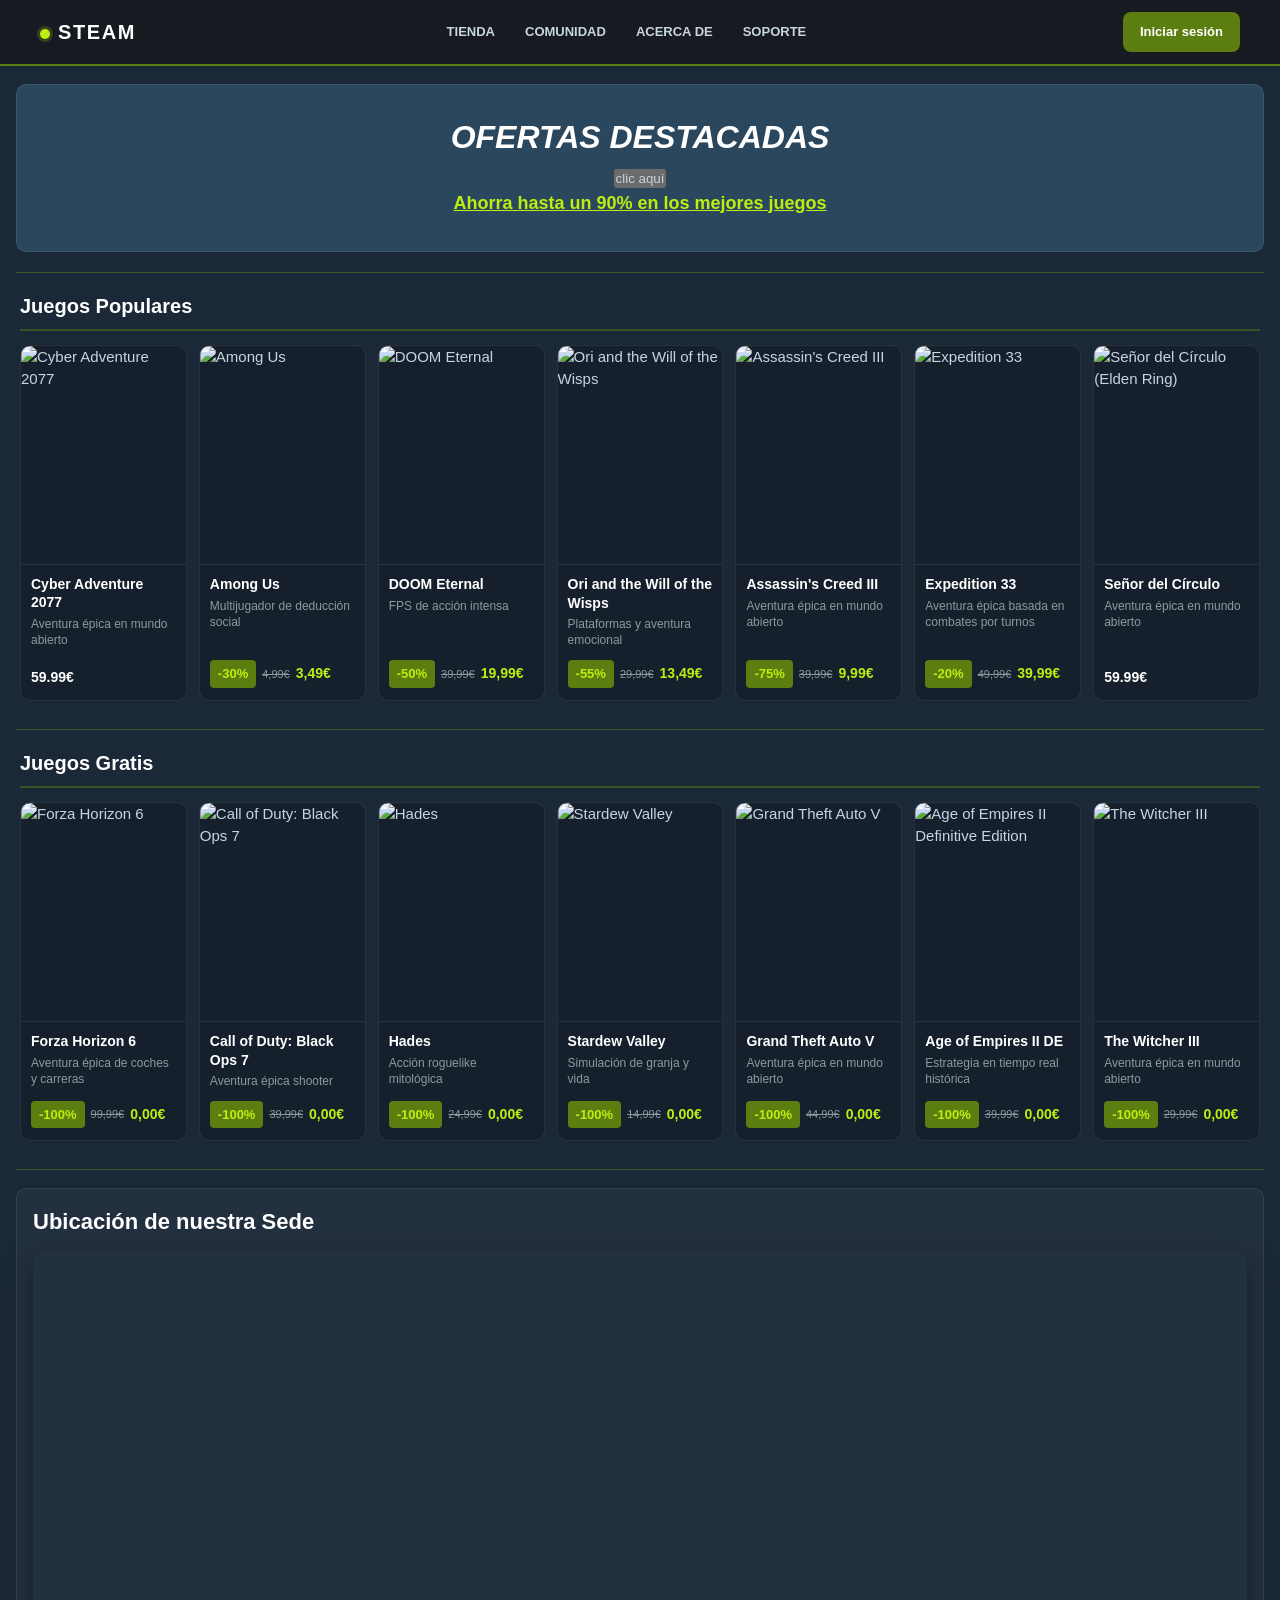
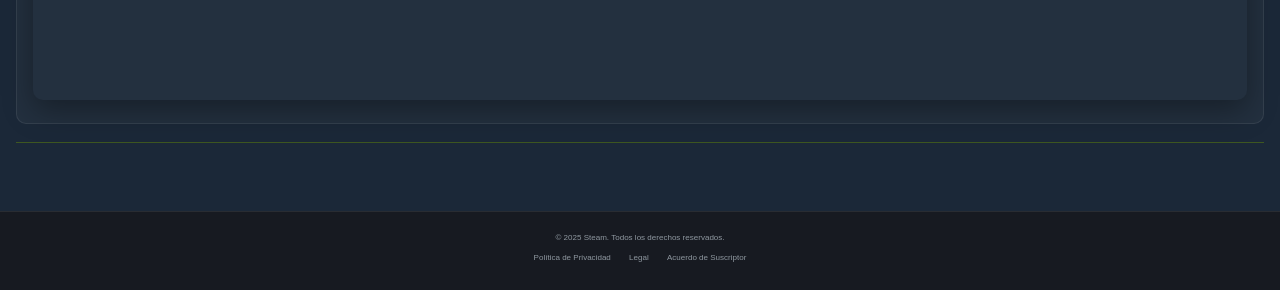
==== index.html @ a0ab7e43 "Add files via upload" ====
<!DOCTYPE html>
<html lang="es">

<head>
    <meta charset="UTF-8">
    <meta name="viewport" content="width=device-width, initial-scale=1.0">
    <title>Steam - Tienda de Juegos</title>
    <link rel="stylesheet" href="style.css">
    <link rel="shortcut icon" type="image/png"
        href="[data-uri]">
</head>

<body class="page-index">

    <header class="site-header">
        <div class="inner">
            <a class="brand" href="index.html">STEAM</a>
            <nav class="nav">
                <a href="index.html">TIENDA</a>
                <a href="comunidad.html">COMUNIDAD</a>
                <a href="acercade.html">ACERCA DE</a>
                <a href="soporte.html">SOPORTE</a>
            </nav>
            <a class="btn" href="login.html">Iniciar sesión</a>
        </div>
    </header>

    
    <main>
        
        <div class="banner-ofertas">
          <h1><i>OFERTAS DESTACADAS</i></h1>
                  <button><a href="noticias.xml"> clic aquí</a></button>

          <h2><u>Ahorra hasta un 90% en los mejores juegos</u></h2>
        </div>

        <hr>
        
        <section class="games-section">
          <h2 id="Juegos-populares">Juegos Populares</h2>
          <div class="games-grid">

            
            <div class="game-card">
              <img class="game-card__img" src="https://enderg.com/wp-content/uploads/2022/08/cyberpunk-2077-box-art-01-ps4-us-06jun19.jpg" alt="Cyber Adventure 2077">
              <div class="game-card__info">
                <span class="game-card__title">Cyber Adventure 2077</span>
                <span class="game-card__desc">Aventura épica en mundo abierto</span>
                <div class="game-card__price">
                  <span class="price-only">59.99€</span>
                </div>
              </div>
            </div>

            
            <div class="game-card">
              <img class="game-card__img" src="https://i.3djuegos.com/juegos/17520/fotos/ficha/-5245512.webp" alt="Among Us">
              <div class="game-card__info">
                <span class="game-card__title">Among Us</span>
                <span class="game-card__desc">Multijugador de deducción social</span>
                <div class="game-card__price">
                  <span class="badge-discount">-30%</span>
                  <span class="price-original">4,99€</span>
                  <span class="price-final">3,49€</span>
                </div>
              </div>
            </div>

            
            <div class="game-card">
              <img class="game-card__img" src="http://s01.riotpixels.net/data/0a/bc/0abc6ad9-fe7d-4669-9ef8-64a618a94e75.jpg.240p.jpg" alt="DOOM Eternal">
              <div class="game-card__info">
                <span class="game-card__title">DOOM Eternal</span>
                <span class="game-card__desc">FPS de acción intensa</span>
                <div class="game-card__price">
                  <span class="badge-discount">-50%</span>
                  <span class="price-original">39,99€</span>
                  <span class="price-final">19,99€</span>
                </div>
              </div>
            </div>

            
            <div class="game-card">
              <img class="game-card__img" src="https://m.media-amazon.com/images/I/71lrn1adw9L._AC_SY879_.jpg" alt="Ori and the Will of the Wisps">
              <div class="game-card__info">
                <span class="game-card__title">Ori and the Will of the Wisps</span>
                <span class="game-card__desc">Plataformas y aventura emocional</span>
                <div class="game-card__price">
                  <span class="badge-discount">-55%</span>
                  <span class="price-original">29,99€</span>
                  <span class="price-final">13,49€</span>
                </div>
              </div>
            </div>

            
            <div class="game-card">
              <img class="game-card__img" src="https://static.posters.cz/image/1300/poster/assassin-s-creed-iii-cover-i13272.jpg" alt="Assassin's Creed III">
              <div class="game-card__info">
                <span class="game-card__title">Assassin's Creed III</span>
                <span class="game-card__desc">Aventura épica en mundo abierto</span>
                <div class="game-card__price">
                  <span class="badge-discount">-75%</span>
                  <span class="price-original">39,99€</span>
                  <span class="price-final">9,99€</span>
                </div>
              </div>
            </div>

            
            <div class="game-card">
              <img class="game-card__img" src="https://i.3djuegos.com/juegos/19783/clair_obscur_expedition_33/fotos/ficha/clair_obscur_expedition_33-5897212.jpg" alt="Expedition 33">
              <div class="game-card__info">
                <span class="game-card__title">Expedition 33</span>
                <span class="game-card__desc">Aventura épica basada en combates por turnos</span>
                <div class="game-card__price">
                  <span class="badge-discount">-20%</span>
                  <span class="price-original">49,99€</span>
                  <span class="price-final">39,99€</span>
                </div>
              </div>
            </div>

            
            <div class="game-card">
              <img class="game-card__img" src="https://uvejuegos.com/img/caratulas/62850/1_pc.jpg" alt="Señor del Círculo (Elden Ring)">
              <div class="game-card__info">
                <span class="game-card__title">Señor del Círculo</span>
                <span class="game-card__desc">Aventura épica en mundo abierto</span>
                <div class="game-card__price">
                  <span class="price-only">59.99€</span>
                </div>
              </div>
            </div>

          </div>
        </section>

        <hr>

        
        <section class="games-section">
          <h2>Juegos Gratis</h2>
          <div class="games-grid">

            
            <div class="game-card">
              <img class="game-card__img" src="https://i.redd.it/v7dsl4oh46sf1.png" alt="Forza Horizon 6">
              <div class="game-card__info">
                <span class="game-card__title">Forza Horizon 6</span>
                <span class="game-card__desc">Aventura épica de coches y carreras</span>
                <div class="game-card__price">
                  <span class="badge-discount">-100%</span>
                  <span class="price-original">99,99€</span>
                  <span class="price-final">0,00€</span>
                </div>
              </div>
            </div>

            
            <div class="game-card">
              <img class="game-card__img" src="https://images.g2a.com/360x600/1x1x1/call-of-duty-black-ops-7-pc-steam-cuenta-global-i10000512118005/65c578d51bf74a9290e402fd" alt="Call of Duty: Black Ops 7">
              <div class="game-card__info">
                <span class="game-card__title">Call of Duty: Black Ops 7</span>
                <span class="game-card__desc">Aventura épica shooter</span>
                <div class="game-card__price">
                  <span class="badge-discount">-100%</span>
                  <span class="price-original">39,99€</span>
                  <span class="price-final">0,00€</span>
                </div>
              </div>
            </div>

            
            <div class="game-card">
              <img class="game-card__img" src="http://s01.riotpixels.net/data/0a/f5/0af5e35a-7aa2-45b1-9a96-b27c6b088c51.jpg.1080p.jpg/cover.hades.784x1080.2018-12-07.7.jpg" alt="Hades">
              <div class="game-card__info">
                <span class="game-card__title">Hades</span>
                <span class="game-card__desc">Acción roguelike mitológica</span>
                <div class="game-card__price">
                  <span class="badge-discount">-100%</span>
                  <span class="price-original">24,99€</span>
                  <span class="price-final">0,00€</span>
                </div>
              </div>
            </div>

            
            <div class="game-card">
              <img class="game-card__img" src="https://i.redd.it/stardew-valley-isometric-v0-h54hhv2f7axf1.png?width=5000&format=png&auto=webp&s=dec485270743b06cfc58cdd5c308118538015298" alt="Stardew Valley">
              <div class="game-card__info">
                <span class="game-card__title">Stardew Valley</span>
                <span class="game-card__desc">Simulación de granja y vida</span>
                <div class="game-card__price">
                  <span class="badge-discount">-100%</span>
                  <span class="price-original">14,99€</span>
                  <span class="price-final">0,00€</span>
                </div>
              </div>
            </div>

            
            <div class="game-card">
              <img class="game-card__img" src="https://i.pinimg.com/236x/a6/a4/3c/a6a43ce68fd3ceecbdfad90a088ae3b9.jpg" alt="Grand Theft Auto V">
              <div class="game-card__info">
                <span class="game-card__title">Grand Theft Auto V</span>
                <span class="game-card__desc">Aventura épica en mundo abierto</span>
                <div class="game-card__price">
                  <span class="badge-discount">-100%</span>
                  <span class="price-original">44,99€</span>
                  <span class="price-final">0,00€</span>
                </div>
              </div>
            </div>

            
            <div class="game-card">
              <img class="game-card__img" src="https://uvejuegos.com/img/caratulas/62871/AoE-II-DE-arte-vertical.jpg" alt="Age of Empires II Definitive Edition">
              <div class="game-card__info">
                <span class="game-card__title">Age of Empires II DE</span>
                <span class="game-card__desc">Estrategia en tiempo real histórica</span>
                <div class="game-card__price">
                  <span class="badge-discount">-100%</span>
                  <span class="price-original">39,99€</span>
                  <span class="price-final">0,00€</span>
                </div>
              </div>
            </div>

            
            <div class="game-card">
              <img class="game-card__img" src="https://i.3djuegos.com/juegos/9592/the_witcher_3/fotos/ficha/the_witcher_3-2546814.webp" alt="The Witcher III">
              <div class="game-card__info">
                <span class="game-card__title">The Witcher III</span>
                <span class="game-card__desc">Aventura épica en mundo abierto</span>
                <div class="game-card__price">
                  <span class="badge-discount">-100%</span>
                  <span class="price-original">29,99€</span>
                  <span class="price-final">0,00€</span>
                </div>
              </div>
            </div>

          </div>
        </section>

        <hr>

        
        <section class="location">
            <h2 class="location__title">Ubicación de nuestra Sede</h2>
            <iframe
                src="https://www.google.com/maps/embed?pb=!1m18!1m12!1m3!1d3168.6343887501134!2d-122.0849374424758!3d37.42211571895281!2m3!1f0!2f0!3f0!3m2!1i1024!2i768!4f13.1!3m3!1m2!1s0x808fba0263f6d1d3%3A0x1f8471207cea5ea0!2s1600%20Amphitheatre%20Pkwy%2C%20Mountain%20View%2C%20CA%2094043%2C%20EE.%20UU.!5e0!3m2!1ses!2ses!4v1765970685209!5m2!1ses!2ses"
                width="600" height="450" allowfullscreen="" loading="lazy"
                referrerpolicy="no-referrer-when-downgrade"></iframe>
        </section>

        <hr>
    </main>

    <footer>
        <div>
            <h6>
                <p>© 2025 Steam. Todos los derechos reservados.</p>
                <a href="https://store.steampowered.com/privacy_agreement/" style="color: #8f98a0">Política de Privacidad</a>
                <a href="https://store.steampowered.com/legal/" style="color: #8f98a0">Legal</a>
                <a href="https://store.steampowered.com/subscriber_agreement/" style="color: #8f98a0">Acuerdo de Suscriptor</a>
            </h6>
        </div>
    </footer>

</body>

</html>
---- style.css ----
:root {
  --bg:        #1b2838;
  --panel:     #2a475e;
  --panel-2:   #16202d;
  --header:    #171a21;
  --text:      #c7d5e0;
  --text-2:    #8f98a0;
  --white:     #ffffff;
  --accent:    #5c7e10;
  --accent-2:  #beee11;
  --border:    rgba(255,255,255,.08);
  --shadow:    0 10px 30px rgba(0,0,0,.35);
  --radius:    10px;
  --header-h:  64px;
  --card-w:    210px;
}

*, *::before, *::after { box-sizing: border-box; margin: 0; padding: 0; }
html { color-scheme: dark; }

body {
  display: grid;
  grid-template-rows: auto auto auto;
  min-height: 100vh;
  padding-top: var(--header-h);

  font-family: "Arial", "Segoe UI", sans-serif;
  font-size: 15px;
  font-weight: 400;
  color: var(--text);
  line-height: 1.5;
  background: var(--bg);
}

img { max-width: 100%; height: auto; display: block; }
a   { color: var(--text); text-decoration: none; }
a:hover { text-decoration: underline; }

.site-header {
  position: fixed;
  top: 0; left: 0; right: 0;
  z-index: 1000;
  background: var(--header);
  border-bottom: 2px solid var(--accent);
  padding: 0 16px;
  margin-bottom: 0;
}

.site-header .inner {
  width: min(1200px, 100%);
  margin: 0 auto;
  min-height: var(--header-h);
  display: flex;
  align-items: center;
  justify-content: space-between;
  gap: 14px;
}

.brand {
  font-weight: 900;
  font-size: 20px;
  letter-spacing: .08em;
  color: var(--white);
  text-decoration: none;
  text-transform: uppercase;
}
.brand::before {
  content: "";
  display: inline-block;
  width: 10px; height: 10px;
  margin-right: 8px;
  border-radius: 50%;
  background: var(--accent-2);
  box-shadow: 0 0 0 3px rgba(190,238,17,.18);
  vertical-align: middle;
}

.nav { display: flex; gap: 4px; flex-wrap: wrap; align-items: center; }
.nav a {
  color: var(--text);
  font-weight: 700;
  font-size: 13px;
  padding: 8px 10px;
  margin: 0 2px;
  border-radius: 8px;
  border: 1px solid transparent;
  text-decoration: none;
  transition: background .15s, border-color .15s;
}

.nav a:hover {
  background: rgba(255,255,255,.07);
  border-color: var(--border);
  text-decoration: none;
}

.nav a:active {
  background: rgba(255,255,255,.14);
}

.btn {
  display: inline-block;
  background: var(--accent);
  color: var(--white) !important;
  padding: 9px 16px;
  margin-left: 6px;
  border-radius: 8px;
  border: 1px solid rgba(92,126,16,.6);
  font-weight: 800;
  font-size: 13px;
  text-decoration: none !important;
  transition: filter .15s, transform .15s;
}
.btn:hover { filter: brightness(1.12); transform: translateY(-1px); }

main {
  width: min(1400px, calc(100% - 32px));
  margin: 0 auto;
  padding: 20px 0 40px;
}

.banner-ofertas {
  background: var(--panel);
  border: 1px solid var(--border);
  border-radius: var(--radius);
  padding: 28px 20px;
  margin-bottom: 20px;
  text-align: center;
}
.banner-ofertas h1 {
  font-size: clamp(22px, 3vw, 32px);
  color: var(--white);
  font-style: italic;
  text-align: center;
}
.banner-ofertas h2 {
  color: var(--accent-2);
  font-size: clamp(14px, 2vw, 18px);
  font-weight: 600;
  text-align: center;
}

hr {
  border: 0;
  height: 1px;
  background: rgba(92,126,16,.55);
  margin: 18px 0;
}

.games-section {
  margin-bottom: 28px;
  padding: 0 4px;
}
.games-section h2 {
  color: var(--white);
  font-size: 20px;
  font-weight: 700;
  margin-bottom: 14px;
  padding-bottom: 8px;
  border-bottom: 2px solid rgba(92,126,16,.5);
}

.games-grid {
  display: grid;
  grid-template-columns: repeat(7, 1fr);
  gap: 12px;
}

.game-card {
  width: 100%;
  min-width: 0;
  background: var(--panel-2);
  border: 1px solid var(--border);
  border-radius: var(--radius);
  overflow: hidden;
  cursor: pointer;
  display: flex;
  flex-direction: column;
  transition: transform .18s ease, box-shadow .18s ease, border-color .18s ease;
}

.game-card:hover {
  transform: translateY(-4px) scale(1.025);
  border-color: rgba(190,238,17,.4);
  box-shadow: 0 18px 44px rgba(0,0,0,.6);
  background: #1e2d3e;
}

.game-card__img {
  width: 100%;
  aspect-ratio: 3/4;
  object-fit: cover;
  display: block;
  border-bottom: 1px solid var(--border);
}

.game-card__info {
  padding: 10px 10px 12px;
  display: flex;
  flex-direction: column;
  gap: 4px;
  flex: 1;
}

.game-card__title {
  color: var(--white);
  font-size: 14px;
  font-weight: 700;
  line-height: 1.3;
}

.game-card__desc {
  color: var(--text-2);
  font-size: 12px;
  line-height: 1.35;
}

.game-card__price {
  margin-top: auto;
  padding-top: 8px;
  display: flex;
  align-items: center;
  gap: 6px;
  flex-wrap: wrap;
}

.badge-discount {
  background: var(--accent);
  color: var(--accent-2);
  font-size: 13px;
  font-weight: 800;
  padding: 3px 7px;
  border-radius: 4px;
  border: 1px solid rgba(92,126,16,.4);
  text-align: center;
}

.price-original {
  color: var(--text-2);
  font-size: 11px;
  text-decoration: line-through;
}
.price-final {
  color: var(--accent-2);
  font-size: 14px;
  font-weight: 700;
}
.price-only {
  color: var(--white);
  font-size: 14px;
  font-weight: 700;
}

.location {
  background: rgba(255,255,255,.04);
  border: 1px solid var(--border);
  border-radius: var(--radius);
  padding: 16px;
  margin: 10px 0;
}
.location__title { color: var(--white); margin-bottom: 12px; }
iframe {
  width: 100% !important;
  border: 0;
  border-radius: var(--radius);
  box-shadow: var(--shadow);
}

footer {
  background: var(--header);
  border-top: 1px solid var(--border);
  padding: 20px 24px;
  margin-top: 10px;
  text-align: center;
  color: var(--text-2);
  font-size: 12px;
}
footer h6 { font-weight: 400; }
footer p  { margin-bottom: 8px; }
footer a  { color: var(--text-2); margin: 0 8px; }
footer a:hover { color: var(--white); text-decoration: none; }

form { width: min(820px, 100%); margin: 24px auto; }
fieldset {
  border: 1px solid var(--border);
  border-radius: var(--radius);
  padding: 20px;
  background: rgba(255,255,255,.05);
  color: var(--text);
  margin-bottom: 16px;
}
legend { padding: 0 8px; font-weight: 700; color: var(--white); }
label  { display: inline-block; margin: 8px 0 6px; font-size: 14px; }

input {
  width: min(520px, 100%);
  display: block;
  padding: 10px 14px;
  margin-bottom: 10px;
  border-radius: 8px;
  border: 1px solid rgba(255,255,255,.14);
  background: rgba(0,0,0,.25);
  color: var(--text);
  font-size: 14px;
  outline: none;
  transition: border-color .15s, background .15s, box-shadow .15s;
}

input:focus {
  border-color: rgba(190,238,17,.65);
  background: rgba(190,238,17,.07);
  box-shadow: 0 0 0 3px rgba(190,238,17,.15);
}

input:hover {
  border-color: rgba(255,255,255,.3);
}
input[type="checkbox"] { width: auto; display: inline-block; margin-right: 8px; }

.hero {
  background: var(--panel);
  border: 1px solid var(--border);
  border-radius: var(--radius);
  padding: 24px 20px;
  margin-bottom: 20px;
  text-align: center;
}
.hero h1, .hero h2 { font-style: italic; color: var(--white); }

.grid {
  display: grid;
  grid-template-columns: repeat(3, minmax(0,1fr));
  gap: 14px;
  margin-bottom: 20px;
  padding: 4px;
}
.card {
  background: var(--panel-2);
  border: 1px solid var(--border);
  border-radius: var(--radius);
  padding: 14px;
  transition: transform .16s, box-shadow .16s, border-color .16s;
}

.card:hover {
  transform: scale(1.02);
  border-color: rgba(190,238,17,.3);
  box-shadow: 0 14px 40px rgba(0,0,0,.45);
}
.card h4 { color: var(--white); margin-bottom: 8px; }
.card ul  { margin: 0; padding-left: 18px; color: var(--text); }

h1 { font-size: clamp(22px,3vw,32px); color: var(--white); }
h2 { font-size: clamp(16px,2.2vw,22px); color: var(--white); }
h4 { color: var(--white); }
h5 { color: var(--text-2); font-weight: 600; font-size: 12px; }
h1,h2,h3,h4,h5,h6 { margin-bottom: 6px; }

table { width: 100%; border-collapse: separate; border-spacing: 10px; }
td    { vertical-align: top; }
nav ul { list-style: none; display: flex; gap: 14px; flex-wrap: wrap; align-items: center; }
nav li { margin: 0; padding: 0; }
pre {
  margin: 0; padding: 10px 14px;
  border-radius: var(--radius);
  background: rgba(255,255,255,.03);
  white-space: pre-wrap;
  font-family: inherit;
}
.game-cover {
  background: var(--panel);
  border: 1px solid var(--border);
  border-radius: var(--radius);
  padding: 8px;
}
.game-cover img { border-radius: 8px; width: 100%; }
.game-cover:hover { border-color: rgba(190,238,17,.3); box-shadow: 0 10px 30px rgba(0,0,0,.4); }
.game-info {
  background: var(--panel-2);
  border: 1px solid var(--border);
  border-radius: var(--radius);
  padding: 10px;
}
.game-info:hover { border-color: rgba(190,238,17,.3); box-shadow: 0 10px 30px rgba(0,0,0,.4); }

@media (max-width: 900px) {
  .grid { grid-template-columns: 1fr 1fr; }
  .games-grid { grid-template-columns: repeat(4, 1fr); }
}

@media (max-width: 700px) {
  
  body { padding-top: 0; }

  .site-header {
    position: sticky;
    top: 0;
  }
  .site-header .inner {
    flex-direction: column;
    align-items: center;
    gap: 6px;
    padding: 8px 12px;
    min-height: auto;
  }
  .nav { justify-content: center; flex-wrap: wrap; gap: 2px; }
  .brand { text-align: center; }
  .btn { margin-left: 0; align-self: stretch; text-align: center; }

  main { width: calc(100% - 16px); padding: 12px 0 24px; }

  footer { padding: 14px; }
  footer h6 { display: flex; flex-direction: column; gap: 6px; }

  .games-grid {
    display: flex;
    flex-wrap: nowrap;
    overflow-x: auto;
    -webkit-overflow-scrolling: touch;
    scroll-snap-type: x mandatory;
    gap: 10px;
    padding-bottom: 8px;
  }
  .game-card {
    flex: 0 0 150px;
    width: 150px;
    min-width: 150px;
    scroll-snap-align: start;
  }

  .grid { grid-template-columns: 1fr; }

  table, tbody, tr, td { display: block; width: 100%; }
  td { margin-bottom: 12px; }

  iframe { height: 260px !important; }
}

    body { background: #1b2838; }

    .community-wrap {
      display: grid;
      grid-template-columns: 1fr;
      gap: 0;
      width: min(1000px, calc(100% - 16px));
      margin: 20px auto;
      border: 1px solid #3d4450;
    }

    .sidebar {
      background: #1b2838;
      border-right: 1px solid #3d4450;
      min-width: 0;
    }

    .sidebar-block {
      border-bottom: 1px solid #3d4450;
      overflow: hidden;
      cursor: pointer;
    }
    .sidebar-block:hover .sidebar-img-wrap img {
      opacity: .88;
    }
    .sidebar-img-wrap {
      width: 100%;
      height: 160px;
      overflow: hidden;
      background: #000;
    }
    .sidebar-img-wrap img {
      position: static;
      width: 100%; height: 100%;
      object-fit: cover;
      display: block;
      transition: opacity .15s;
    }

    .sidebar-item-title {
      background: #67c1f5;
      color: #1b2838;
      font-size: 11px;
      font-weight: 700;
      padding: 3px 6px;
      line-height: 1.3;
      border-bottom: 1px solid #4fa3d1;
    }

    .sidebar-game-name {
      background: #c6d4df;
      color: #1b2838;
      font-size: 11px;
      font-weight: 700;
      padding: 3px 6px 5px;
    }

    .feed {
      background: #1b2838;
      min-width: 0;
    }

    .review-card {
      background: #1b2838;
      border-bottom: 1px solid #2a3547;
      padding: 14px 18px 12px;
    }
    .review-card:hover { background: #1e2a3a; }

    .review-useful {
      font-size: 11px;
      color: #8f98a0;
      margin-bottom: 10px;
      padding-bottom: 8px;
      border-bottom: 1px solid #2a3547;
    }
    .review-useful .hl { color: #67c1f5; font-weight: 700; }

    .review-header {
      display: flex;
      align-items: flex-start;
      gap: 10px;
      margin-bottom: 10px;
    }
    .review-avatar {
      width: 44px; height: 44px;
      border: 2px solid #4fa3d1;
      border-radius: 0;
      flex-shrink: 0;
      object-fit: cover;
    }
    .review-meta { flex: 1; min-width: 0; }

    .review-verdict {
      display: flex;
      align-items: center;
      gap: 8px;
      margin-bottom: 2px;
    }
    .verdict-icon { width: 26px; height: 26px; flex-shrink: 0; }
    .verdict-yes { font-size: 14px; font-weight: 700; color: #66c0f4; }
    .verdict-no  { font-size: 14px; font-weight: 700; color: #c0392b; }

    .review-hours { font-size: 12px; color: #8f98a0; }
    .review-date  { font-size: 11px; color: #8f98a0; margin-top: 4px; }

    .badge-early {
      display: inline-block;
      background: #4b619b;
      color: #d9e0ee;
      font-size: 10px;
      font-weight: 700;
      padding: 2px 8px;
      border: 1px solid #7289c2;
      margin-top: 5px;
      letter-spacing: .03em;
    }

    .review-text {
      font-size: 13px;
      color: #c7d5e0;
      line-height: 1.6;
      margin-bottom: 10px;
      white-space: pre-wrap;
    }

    .review-footer {
      display: flex;
      align-items: center;
      justify-content: space-between;
      font-size: 11px;
      color: #8f98a0;
      padding-top: 8px;
      border-top: 1px solid #2a3547;
    }
    .review-game { color: #67c1f5; font-weight: 600; font-size: 11px; }
    .review-comments { display: flex; align-items: center; gap: 4px; color: #8f98a0; font-size: 12px; }
    .ico-comment { font-size: 14px; opacity: .75; }

    .section-title {
      background: #16202d;
      color: #c7d5e0;
      font-size: 12px;
      font-weight: 700;
      padding: 7px 18px;
      border-top: 1px solid #2a3547;
      border-bottom: 1px solid #2a3547;
      letter-spacing: .06em;
      text-transform: uppercase;
    }

    .guides-grid {
      display: grid;
      grid-template-columns: repeat(3, 1fr);
      border-bottom: 1px solid #2a3547;
    }
    .guide-card {
      padding: 12px 14px 10px;
      border-right: 1px solid #2a3547;
      cursor: pointer;
      transition: background .12s;
    }
    .guide-card:last-child { border-right: 0; }
    .guide-card:hover { background: #1e2a3a; }

    .guide-inner {
      display: flex;
      gap: 10px;
      align-items: flex-start;
      margin-bottom: 8px;
    }
    .guide-thumb {
      width: 62px; height: 38px;
      object-fit: cover;
      flex-shrink: 0;
      border: 1px solid #3d4d5a;
    }
    .guide-name {
      font-size: 12px;
      font-weight: 700;
      color: #c7d5e0;
      line-height: 1.3;
    }
    .guide-subtitle {
      font-size: 11px;
      color: #67c1f5;
      margin-top: 2px;
      font-weight: 700;
    }
    .guide-desc {
      font-size: 11px;
      color: #8f98a0;
      line-height: 1.45;
      margin-bottom: 8px;
    }
    .guide-footer {
      display: flex;
      align-items: center;
      justify-content: space-between;
      font-size: 11px;
    }
    .guide-stars { color: #c6980f; letter-spacing: 1px; font-size: 13px; }
    .guide-stats { display: flex; gap: 10px; color: #8f98a0; }
    .guide-game-tag { color: #67c1f5; font-size: 10px; margin-top: 4px; }

    .artwork-grid {
      display: grid;
      grid-template-columns: repeat(2, 1fr);
    }
    .artwork-item {
      position: relative;
      overflow: hidden;
      border-right: 1px solid #2a3547;
      border-bottom: 1px solid #2a3547;
      cursor: pointer;
    }
    .artwork-item:nth-child(even) { border-right: 0; }
    .artwork-item img {
      width: 100%;
      height: 210px;
      object-fit: cover;
      display: block;
      transition: transform .3s ease;
    }
    .artwork-item:hover img { transform: scale(1.04); }
    .artwork-overlay {
      position: absolute;
      bottom: 0; left: 0; right: 0;
      background: linear-gradient(transparent, rgba(0,0,0,.78));
      padding: 30px 12px 9px;
      display: flex;
      align-items: center;
      justify-content: space-between;
    }
    .artwork-stats {
      display: flex;
      gap: 12px;
      font-size: 12px;
      color: #c7d5e0;
    }
    .artwork-stats span { display: flex; align-items: center; gap: 3px; }
    .award-btn {
      background: rgba(0,0,0,.4);
      border: 1px solid rgba(103,193,245,.4);
      color: #67c1f5;
      font-size: 11px;
      font-weight: 700;
      padding: 3px 10px;
      cursor: pointer;
      letter-spacing: .02em;
    }
    .award-btn:hover { background: rgba(103,193,245,.18); }

    .video-section {
      padding: 14px 18px 16px;
      background: #16202d;
      border-top: 1px solid #2a3547;
    }
    .video-section iframe {
      width: 100%;
      height: 380px;
      border-radius: 3px;
      border: 0;
    }

    @media (max-width: 760px) {
      .community-wrap { grid-template-columns: 1fr; }
      .sidebar { border-right: 0; border-bottom: 1px solid #8899a6; display: flex; flex-wrap: wrap; }
      .sidebar-block { width: 50%; border-right: 1px solid #8899a6; }
      .guides-grid { grid-template-columns: 1fr; }
      .artwork-grid { grid-template-columns: 1fr; }
      .artwork-item { border-right: 0; }
    }

    .about-wrap {
      width: min(900px, calc(100% - 32px));
      margin: 32px auto;
    }

    .about-hero {
      background: linear-gradient(135deg, #1b4a6b 0%, #1b2838 60%);
      border: 1px solid rgba(255,255,255,.08);
      border-radius: 12px;
      padding: 52px 40px;
      text-align: center;
      margin-bottom: 32px;
      position: relative;
      overflow: hidden;
    }

    .about-hero::before {
      content: "";
      position: absolute;
      top: -60px; right: -60px;
      width: 260px; height: 260px;
      border-radius: 50%;
      background: rgba(190,238,17,.05);
      border: 1px solid rgba(190,238,17,.08);
    }
    .about-hero::after {
      content: "";
      position: absolute;
      bottom: -80px; left: -40px;
      width: 200px; height: 200px;
      border-radius: 50%;
      background: rgba(103,193,245,.04);
      border: 1px solid rgba(103,193,245,.07);
    }
    .about-hero h1 {
      font-size: clamp(28px, 4vw, 46px);
      font-weight: 900;
      color: #ffffff;
      letter-spacing: .04em;
      margin-bottom: 12px;
    }
    .about-hero p {
      font-size: clamp(14px, 2vw, 17px);
      color: #8f98a0;
      max-width: 560px;
      margin: 0 auto;
      line-height: 1.6;
    }

    .stats-row {
      display: grid;
      grid-template-columns: repeat(3, 1fr);
      gap: 16px;
      margin-bottom: 32px;
    }
    .stat-card {
      background: #16202d;
      border: 1px solid rgba(255,255,255,.08);
      border-radius: 10px;
      padding: 24px 20px;
      text-align: center;
      transition: border-color .2s, transform .2s;
    }
    .stat-card:hover {
      border-color: rgba(190,238,17,.35);
      transform: translateY(-3px);
    }
    .stat-number {
      font-size: 36px;
      font-weight: 900;
      color: #beee11;
      line-height: 1;
      margin-bottom: 6px;
    }
    .stat-label {
      font-size: 13px;
      color: #8f98a0;
      font-weight: 600;
      text-transform: uppercase;
      letter-spacing: .06em;
    }

    .about-section {
      background: #16202d;
      border: 1px solid rgba(255,255,255,.08);
      border-radius: 12px;
      padding: 32px 36px;
      margin-bottom: 24px;
    }
    .about-section h2 {
      font-size: 20px;
      font-weight: 800;
      color: #ffffff;
      margin-bottom: 14px;
      padding-bottom: 10px;
      border-bottom: 2px solid rgba(92,126,16,.5);
      display: flex;
      align-items: center;
      gap: 10px;
    }
    .about-section h2 .ico {
      font-size: 22px;
    }
    .about-section p {
      font-size: 14px;
      color: #c7d5e0;
      line-height: 1.75;
      margin-bottom: 12px;
    }
    .about-section p:last-child { margin-bottom: 0; }

    .features-grid {
      display: grid;
      grid-template-columns: repeat(2, 1fr);
      gap: 14px;
      margin-bottom: 24px;
    }
    .feature-item {
      background: #16202d;
      border: 1px solid rgba(255,255,255,.08);
      border-radius: 10px;
      padding: 20px 22px;
      display: flex;
      align-items: flex-start;
      gap: 14px;
      transition: border-color .2s, background .2s;
    }
    .feature-item:hover {
      border-color: rgba(103,193,245,.3);
      background: #1a2535;
    }
    .feature-icon {
      font-size: 28px;
      flex-shrink: 0;
      line-height: 1;
    }
    .feature-text h4 {
      font-size: 14px;
      font-weight: 700;
      color: #ffffff;
      margin-bottom: 4px;
    }
    .feature-text p {
      font-size: 12px;
      color: #8f98a0;
      line-height: 1.5;
      margin: 0;
    }

    .team-grid {
      display: grid;
      grid-template-columns: repeat(3, 1fr);
      gap: 16px;
      margin-bottom: 24px;
    }
    .team-card {
      background: #16202d;
      border: 1px solid rgba(255,255,255,.08);
      border-radius: 10px;
      padding: 22px 18px;
      text-align: center;
      transition: border-color .2s, transform .2s;
    }
    .team-card:hover {
      border-color: rgba(190,238,17,.3);
      transform: translateY(-3px);
    }
    .team-avatar {
      width: 64px; height: 64px;
      border-radius: 50%;
      background: linear-gradient(135deg, #2a475e, #1b4a6b);
      border: 2px solid rgba(103,193,245,.3);
      margin: 0 auto 12px;
      display: flex;
      align-items: center;
      justify-content: center;
      font-size: 26px;
    }
    .team-name {
      font-size: 14px;
      font-weight: 700;
      color: #ffffff;
      margin-bottom: 4px;
    }
    .team-role {
      font-size: 12px;
      color: #67c1f5;
      font-weight: 600;
    }

    .contact-bar {
      background: linear-gradient(90deg, #1b4a6b, #16202d);
      border: 1px solid rgba(103,193,245,.15);
      border-radius: 10px;
      padding: 24px 32px;
      display: flex;
      align-items: center;
      justify-content: space-between;
      gap: 16px;
      flex-wrap: wrap;
    }
    .contact-bar p {
      font-size: 14px;
      color: #c7d5e0;
      margin: 0;
    }
    .contact-bar strong { color: #ffffff; }
    .contact-btn {
      display: inline-block;
      background: #5c7e10;
      color: #ffffff;
      font-size: 13px;
      font-weight: 700;
      padding: 10px 22px;
      border-radius: 8px;
      border: 1px solid rgba(92,126,16,.6);
      text-decoration: none;
      transition: filter .15s, transform .15s;
      white-space: nowrap;
    }
    .contact-btn:hover {
      filter: brightness(1.15);
      transform: translateY(-1px);
      text-decoration: none;
    }

    @media (max-width: 700px) {
      .stats-row      { grid-template-columns: 1fr; }
      .features-grid  { grid-template-columns: 1fr; }
      .team-grid      { grid-template-columns: 1fr 1fr; }
      .about-hero     { padding: 36px 20px; }
      .about-section  { padding: 22px 18px; }
      .contact-bar    { flex-direction: column; text-align: center; }
    }
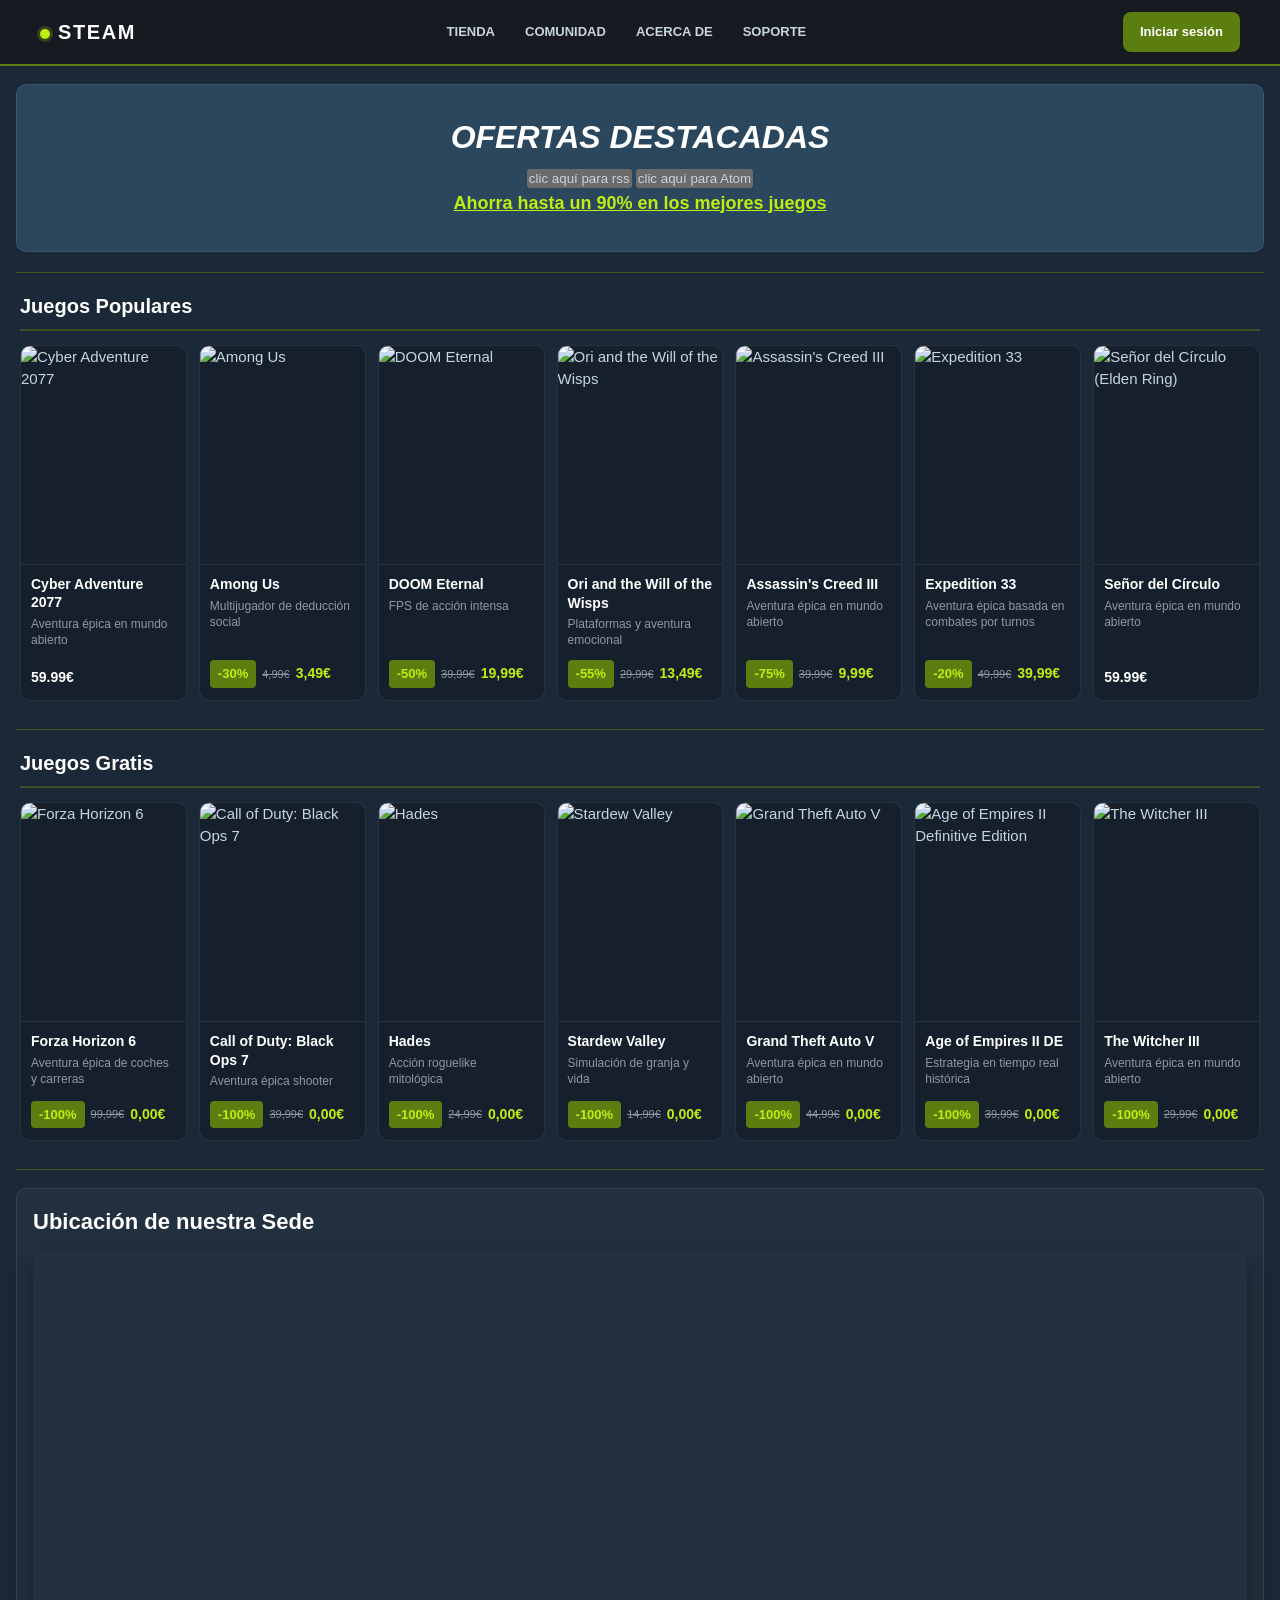
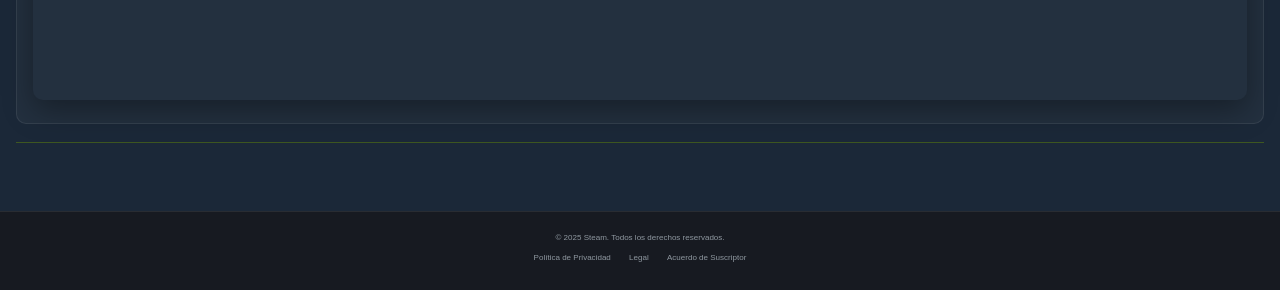
==== commit 3d312968: "Update RSS and Atom links in index.html" ====
--- a/index.html
+++ b/index.html
@@ -8,6 +8,8 @@
     <link rel="stylesheet" href="style.css">
     <link rel="shortcut icon" type="image/png"
         href="[data-uri]">
+    <link rel="alternate" type="application/rss+xml" title="Rss" href="noticias.xml">
+    <link rel="alternate" type="application/atom+xml" title="Atom" href="Atom.xml">
 </head>
 
 <body class="page-index">
@@ -30,7 +32,8 @@
         
         <div class="banner-ofertas">
           <h1><i>OFERTAS DESTACADAS</i></h1>
-                  <button><a href="noticias.xml"> clic aquí</a></button>
+                  <button><a href="noticias.xml"> clic aquí para rss</a></button>
+                  <button><a href="noticias.xml"> clic aquí para Atom</a></button>
 
           <h2><u>Ahorra hasta un 90% en los mejores juegos</u></h2>
         </div>
